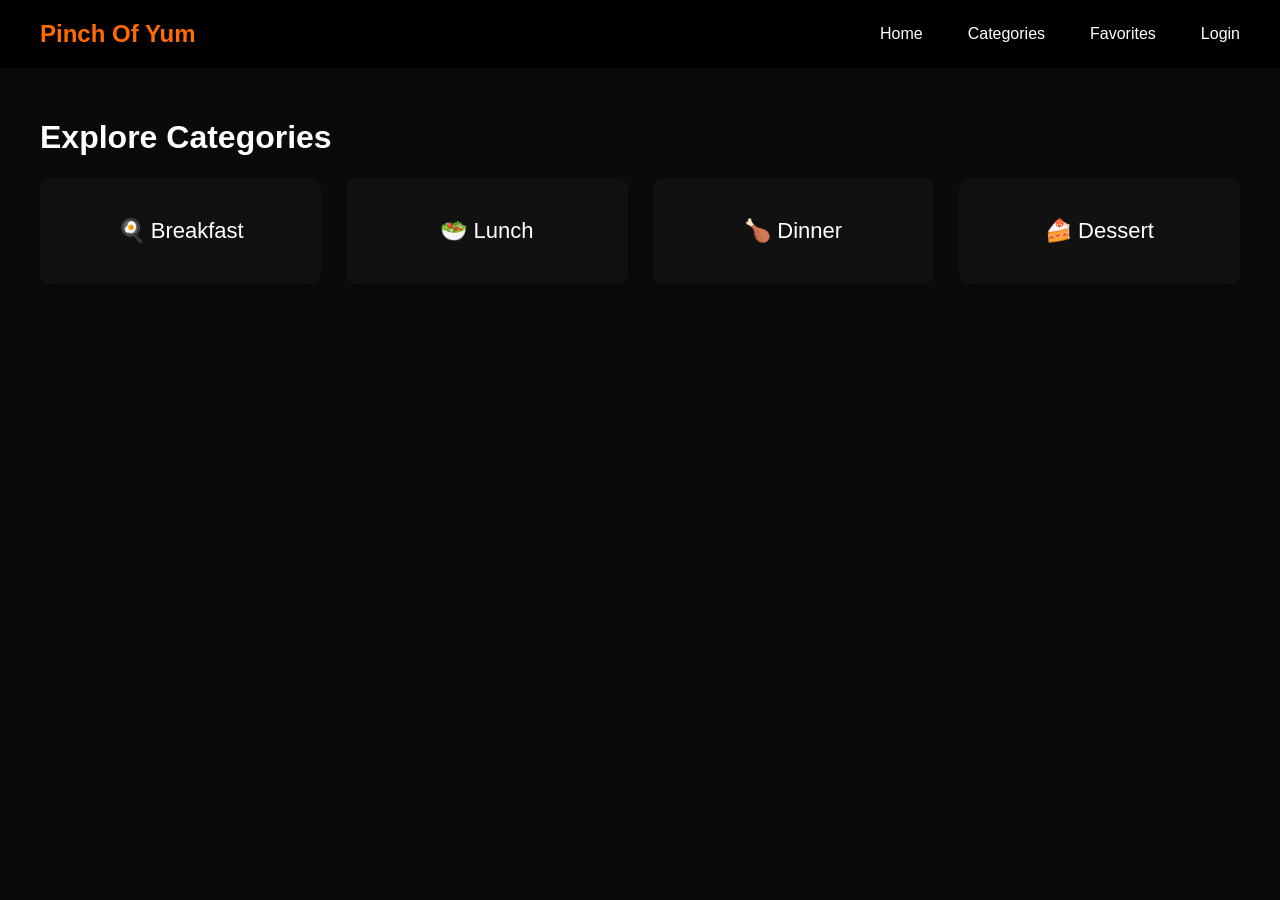
==== pages/categories.html @ 57fa4a2b "Initial project upload" ====
<!DOCTYPE html>
<html>

<head>
    <title>Categories | Pinch Of Yum</title>

    <link rel="stylesheet" href="../css/style.css">

</head>

<body>

    <header>

        <div class="logo">Pinch Of Yum</div>

        <nav>

            <a href="index.html">Home</a>
            <a href="categories.html">Categories</a>
            <a href="favorites.html">Favorites</a>

            <div id="authArea"></div>

        </nav>
    </header>

    <div class="container">

        <h1>Explore Categories</h1>

        <div class="grid category-grid">

            <div class="category-card" onclick="filterCategory('breakfast')">
                🍳 Breakfast
            </div>

            <div class="category-card" onclick="filterCategory('lunch')">
                🥗 Lunch
            </div>

            <div class="category-card" onclick="filterCategory('dinner')">
                🍗 Dinner
            </div>

            <div class="category-card" onclick="filterCategory('dessert')">
                🍰 Dessert
            </div>

        </div>

        <h2 id="categoryTitle"></h2>

        <div class="grid" id="recipeGrid"></div>

    </div>

    <script src="../js/categories.js"></script>
    <script src="../js/navbar.js"></script>

</body>

</html>
---- css/style.css ----
body{
margin:0;
font-family:Poppins,sans-serif;
background:#0A0A0A;
color:white;
}

header{
display:flex;
justify-content:space-between;
align-items:center;
padding:20px 40px;
background:#000;
}

nav{
display:flex;
align-items:center;
gap:25px;
}
#authArea{
display:flex;
align-items:center;
}
.logo{
font-size:24px;
font-weight:700;
color:#FF6B00;
}

nav a{
margin-left:20px;
text-decoration:none;
color:white;
}

nav a:hover{
color:#FF6B00;
}

.container{
max-width:1200px;
margin:auto;
padding:30px;
}

.grid{
display:grid;
grid-template-columns:repeat(auto-fit,minmax(250px,1fr));
gap:25px;
}

.card{
background:#111;
border-radius:14px;
overflow:hidden;
transition:0.3s;
cursor:pointer;
}

.card:hover{
transform:translateY(-6px);
box-shadow:0 10px 30px rgba(255,107,0,0.3);
}

.card img{
width:100%;
height:200px;
object-fit:cover;
}

.card-body{
padding:15px;
}

button{
background:#FF6B00;
border:none;
padding:10px 18px;
border-radius:6px;
font-weight:bold;
cursor:pointer;
}

.search-bar{
width:100%;
padding:12px;
border-radius:8px;
border:none;
margin-bottom:25px;
}
.category-grid{
margin-bottom:40px;
}

.category-card{

background:#111;
padding:40px;
border-radius:10px;
font-size:22px;
text-align:center;
cursor:pointer;
transition:0.3s;

}

.category-card:hover{

background:#FF6B00;
color:black;
transform:scale(1.05);

}
.dropdown{
position:relative;
display:inline-block;
}

.dropdown-content{
display:none;
position:absolute;
background:#111;
padding:10px;
}

.dropdown:hover .dropdown-content{
display:block;
}
.user-menu{
position:relative;
display:flex;
align-items:center;
cursor:pointer;
}

.username{
color:#FF6B00;
font-weight:bold;
padding:6px 10px;
}

.dropdown{
position:absolute;
top:35px;
right:0;
background:#111;
border-radius:6px;
padding:10px;
display:none;
min-width:100px;
box-shadow:0 5px 15px rgba(0,0,0,0.5);
}

.dropdown button{
background:none;
border:none;
color:white;
cursor:pointer;
width:100%;
text-align:left;
padding:6px;
}

.dropdown button:hover{
background:#222;
}

.user-menu:hover .dropdown{
display:block;
}
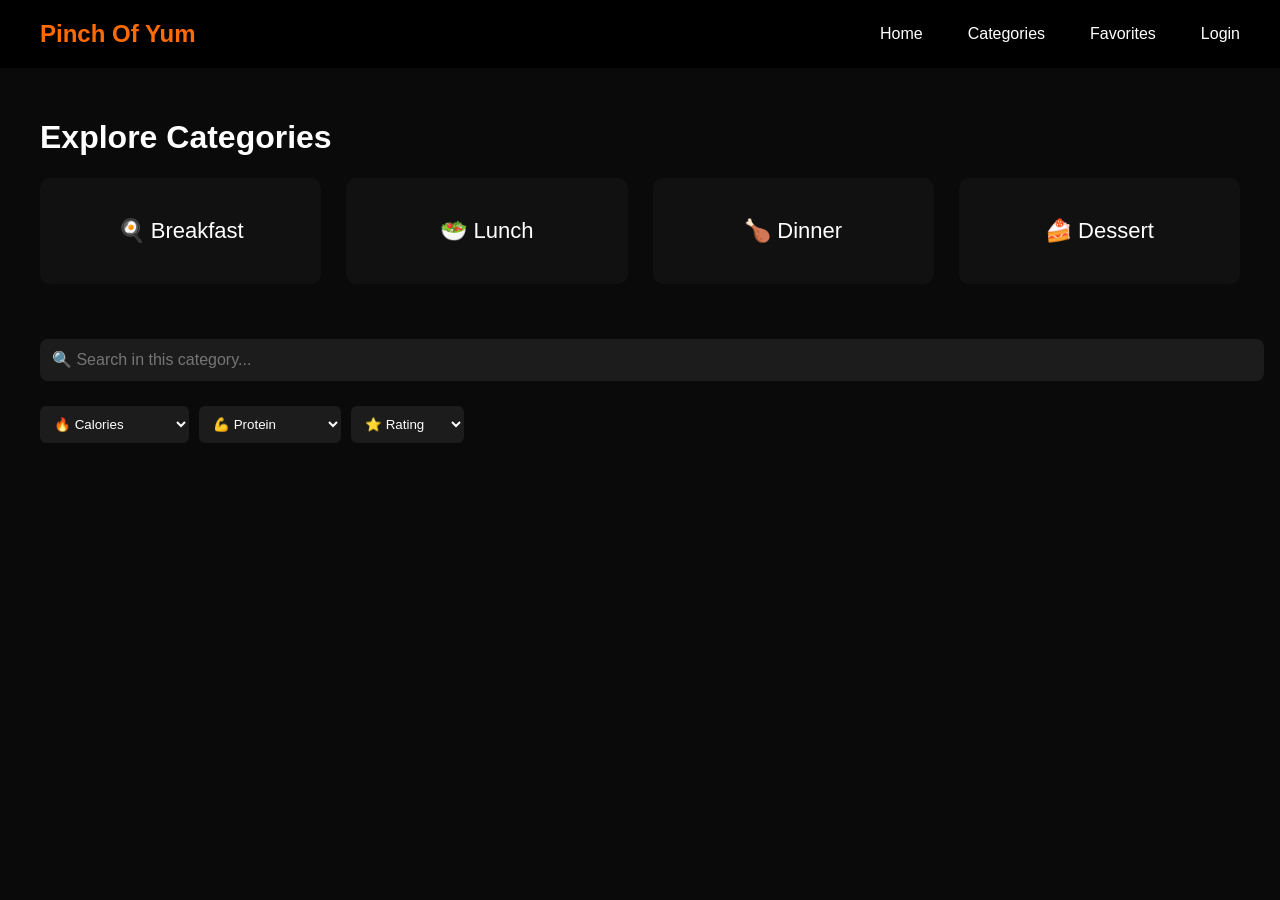
==== commit f50150d8: "website completed" ====
--- a/pages/categories.html
+++ b/pages/categories.html
@@ -3,25 +3,19 @@
 
 <head>
     <title>Categories | Pinch Of Yum</title>
-
     <link rel="stylesheet" href="../css/style.css">
-
 </head>
 
 <body>
 
     <header>
-
         <div class="logo">Pinch Of Yum</div>
 
         <nav>
-
             <a href="index.html">Home</a>
             <a href="categories.html">Categories</a>
             <a href="favorites.html">Favorites</a>
-
             <div id="authArea"></div>
-
         </nav>
     </header>
 
@@ -31,26 +25,42 @@
 
         <div class="grid category-grid">
 
-            <div class="category-card" onclick="filterCategory('breakfast')">
-                🍳 Breakfast
-            </div>
-
-            <div class="category-card" onclick="filterCategory('lunch')">
-                🥗 Lunch
-            </div>
-
-            <div class="category-card" onclick="filterCategory('dinner')">
-                🍗 Dinner
-            </div>
-
-            <div class="category-card" onclick="filterCategory('dessert')">
-                🍰 Dessert
-            </div>
+            <div class="category-card" onclick="filterCategory('breakfast')">🍳 Breakfast</div>
+            <div class="category-card" onclick="filterCategory('lunch')">🥗 Lunch</div>
+            <div class="category-card" onclick="filterCategory('dinner')">🍗 Dinner</div>
+            <div class="category-card" onclick="filterCategory('dessert')">🍰 Dessert</div>
 
         </div>
 
         <h2 id="categoryTitle"></h2>
 
+        <!-- 🔍 Search -->
+        <input type="text" id="searchInput" placeholder="🔍 Search in this category..." class="search-bar">
+
+        <!-- 🔥 Filters -->
+        <div class="filters">
+            <select id="calorieFilter">
+                <option value="">🔥 Calories</option>
+                <option value="low">Low (&lt;200)</option>
+                <option value="medium">Medium (200-350)</option>
+                <option value="high">High (350+)</option>
+            </select>
+
+            <select id="proteinFilter">
+                <option value="">💪 Protein</option>
+                <option value="low">Low (&lt;10g)</option>
+                <option value="medium">Medium (10-25g)</option>
+                <option value="high">High (25g+)</option>
+            </select>
+            <select id="ratingFilter">
+                <option value="">⭐ Rating</option>
+                <option value="4">4★ & above</option>
+                <option value="3">3★ & above</option>
+                <option value="2">2★ & above</option>
+            </select>
+        </div>
+
+        <!-- ✅ CORRECT PLACE -->
         <div class="grid" id="recipeGrid"></div>
 
     </div>
--- a/css/style.css
+++ b/css/style.css
@@ -168,4 +168,73 @@
 
 .user-menu:hover .dropdown{
 display:block;
+}
+.search-bar {
+    width: 100%;
+    padding: 12px;
+    margin: 15px 0 25px;
+    border-radius: 8px;
+    border: none;
+    background: #1c1c1c;
+    color: white;
+    font-size: 16px;
+    outline: none;
+    transition: 0.3s;
+}
+
+.search-bar:focus {
+    box-shadow: 0 0 10px rgba(255, 107, 0, 0.6);
+}
+
+.filters {
+    display: flex;
+    gap: 10px;
+    margin-bottom: 20px;
+}
+
+.filters select {
+    padding: 10px;
+    border-radius: 6px;
+    border: none;
+    background: #1c1c1c;
+    color: white;
+}
+.rating {
+    color: #FFD700;
+    font-weight: bold;
+    margin: 5px 0;
+}
+
+/* ⭐ RATING BOX */
+.rating-box {
+    display: flex;
+    align-items: center;
+    gap: 6px;
+}
+
+.star {
+    position: relative;
+    display: inline-block;
+    font-size: 18px;
+    color: #555;
+}
+
+.star.filled {
+    color: #FFD700;
+}
+
+.star.half {
+    color: #555;
+}
+
+.star.half::before {
+    content: "★";
+    position: absolute;
+    left: 0;
+    width: 50%;
+    overflow: hidden;
+    color: #FFD700;
+}
+.star {
+    margin-right: 2px;
 }
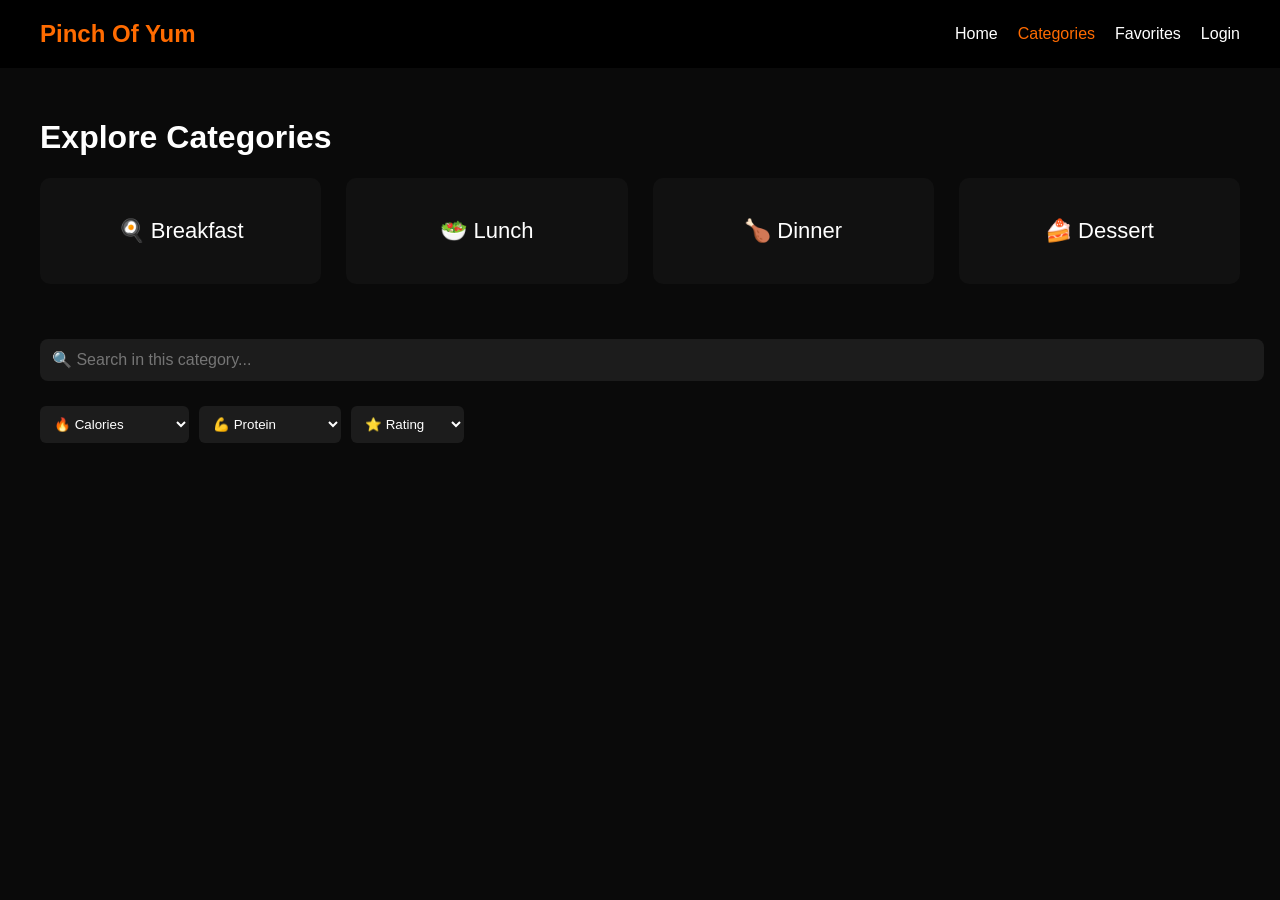
==== commit bcbae2ff: "Add Recipe function added" ====
--- a/pages/categories.html
+++ b/pages/categories.html
@@ -11,12 +11,12 @@
     <header>
         <div class="logo">Pinch Of Yum</div>
 
-        <nav>
-            <a href="index.html">Home</a>
-            <a href="categories.html">Categories</a>
-            <a href="favorites.html">Favorites</a>
-            <div id="authArea"></div>
-        </nav>
+<nav>
+    <a href="index.html">Home</a>
+    <a href="categories.html">Categories</a>
+    <a href="favorites.html">Favorites</a>
+    <div id="authArea"></div>
+</nav>
     </header>
 
     <div class="container">
--- a/css/style.css
+++ b/css/style.css
@@ -5,37 +5,101 @@
 color:white;
 }
 
-header{
-display:flex;
-justify-content:space-between;
-align-items:center;
-padding:20px 40px;
-background:#000;
-}
-
-nav{
-display:flex;
-align-items:center;
-gap:25px;
-}
-#authArea{
-display:flex;
-align-items:center;
-}
-.logo{
-font-size:24px;
-font-weight:700;
-color:#FF6B00;
-}
-
-nav a{
-margin-left:20px;
-text-decoration:none;
-color:white;
-}
-
-nav a:hover{
-color:#FF6B00;
+header {
+    display: flex;
+    justify-content: space-between;
+    align-items: center;
+    padding: 20px 40px;
+    background: #000;
+}
+/* LOGO COLOR */
+.logo {
+    font-size: 24px;
+    font-weight: 700;
+    color: #FF6B00;
+}
+
+/* NAV LINKS CLEAN */
+nav {
+    display: flex;
+    align-items: center;
+    gap: 20px;
+}
+
+nav a {
+    text-decoration: none;
+    color: white;
+    font-weight: 500;
+    transition: 0.2s;
+}
+
+/* ACTIVE PAGE */
+.active-link {
+    color: #FF6B00;
+}
+
+/* HOVER */
+nav a:hover {
+    color: #FF6B00;
+}
+
+
+/* AUTH AREA */
+#authArea {
+    display: flex;
+    align-items: center;
+    gap: 15px;
+}
+
+/* USER MENU */
+.user-menu {
+    position: relative;
+    display: flex;
+    align-items: center;
+    cursor: pointer;
+}
+
+/* USERNAME */
+.username {
+    color: #FF6B00;
+    font-weight: bold;
+    padding: 6px 10px;
+}
+
+/* DROPDOWN FIX */
+.dropdown {
+    position: absolute;
+    top: 40px;
+    right: 0;
+    background: #111;
+    border-radius: 8px;
+    padding: 8px;
+    display: none;
+    min-width: 120px;
+    box-shadow: 0 10px 25px rgba(0,0,0,0.6);
+    z-index: 100;
+}
+
+/* SHOW ON HOVER */
+.user-menu:hover .dropdown {
+    display: block;
+}
+
+/* DROPDOWN BUTTON */
+.dropdown button {
+    background: none;
+    border: none;
+    color: white;
+    cursor: pointer;
+    width: 100%;
+    text-align: left;
+    padding: 8px 10px;
+    border-radius: 6px;
+        
+}
+
+.dropdown button:hover {
+    background: #222;
 }
 
 .container{
@@ -112,21 +176,7 @@
 transform:scale(1.05);
 
 }
-.dropdown{
-position:relative;
-display:inline-block;
-}
-
-.dropdown-content{
-display:none;
-position:absolute;
-background:#111;
-padding:10px;
-}
-
-.dropdown:hover .dropdown-content{
-display:block;
-}
+
 .user-menu{
 position:relative;
 display:flex;
